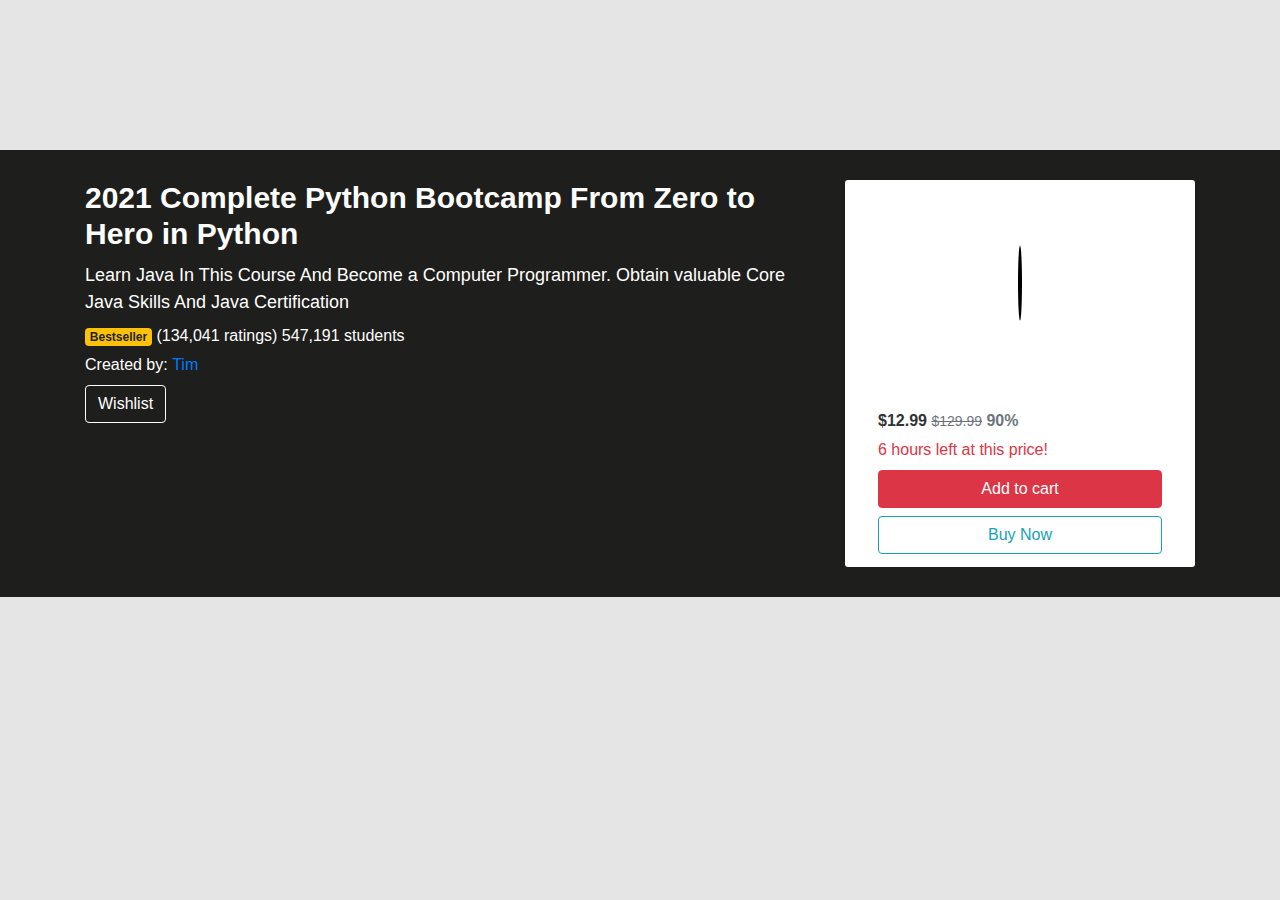
==== single-view.html @ a7504bac "inital commit" ====
<!DOCTYPE html>
<html lang="en">

<head>
  <meta charset="UTF-8">
  <meta http-equiv="X-UA-Compatible" content="IE=edge">
  <meta name="viewport" content="width=device-width, initial-scale=1.0">
  <title>title</title>
  <link rel="stylesheet" href="./assets/css/bootstrap.min.css">
  <link href="https://vjs.zencdn.net/7.10.2/video-js.css" rel="stylesheet" />
  <link rel="stylesheet" href="./assets/css/style.css">
</head>

<body>

  <main class="detail-view">
    <div class="container">
      <div class="row">
        <div class="col-md-8">
          <article class="item-detail item-detail--single">
            <h2 class="item-detail__title">2021 Complete Python Bootcamp From Zero to Hero in Python</h2>
            <p class="item-detail__desc">Learn Java In This Course And Become a Computer Programmer. Obtain valuable
              Core Java Skills And Java Certification</p>
            <p class="item-detail__stars">
              <span class="badge badge-warning">Bestseller</span>
              <span><i class="far fa-star"></i></span>
              <span><i class="far fa-star"></i></span>
              <span><i class="far fa-star"></i></span>
              <span><i class="far fa-star"></i></span>
              <span><i class="far fa-star"></i></span>
              <span> (134,041 ratings)
                547,191 students</span>
            </p>
            <p class="item-detail__created-by mb-2">Created by: <a href="#!">Tim</a></p>
            <button class="btn wishlist-btn">Wishlist</button>
          </article>
        </div>
        <div class="col-md-4">
          <a href="#!" class="video-preview">
            <figure class="video-preview__figure">
              <img src="https://picsum.photos/200" class="img-fluid" alt="">
              <span class="play-btn"><i class="fas fa-play-circle"></i></span>
              <p class="preview-text">Preview This Course</p>
            </figure>
            <article class="video-preview__detail item-detail">
              <p class="item-detail__dollar">$12.99 <del class="text-muted">$129.99</del> <span
                  class="text-muted">90%</span></p>
              <p class="text-danger mb-2"><span><i class="far fa-clock"></i></span> 6 hours left at this price!</p>

              <button class="btn btn-danger btn-block mb-2">Add to cart</button>
              <button class="btn btn-outline-info btn-block">Buy Now</button>
            </article>
          </a>

          <!-- <video id="my-video" class="video-js" controls preload="auto" width="640" height="264"
            poster="MY_VIDEO_POSTER.jpg" data-setup="{}">
            <source src="./assets/video/placeholder-video.mp4" type="video/mp4" />
            <p class="vjs-no-js">
              To view this video please enable JavaScript, and consider upgrading to a
              web browser that
              <a href="https://videojs.com/html5-video-support/" target="_blank">supports HTML5 video</a>
            </p>
          </video> -->

        </div>
      </div>
    </div>
  </main>

  <script src="./assets/js/jQuery-v3.5.1 .js"></script>
  <script src="https://vjs.zencdn.net/7.10.2/video.min.js"></script>
  <script src="https://kit.fontawesome.com/67b4130b51.js" crossorigin="anonymous"></script>
  <script src="./assets/js/bootstrap.min.js"></script>
  <script src="./assets/js/main.js"></script>
</body>

</html>
---- assets/css/style.css ----
h1,
h2,
h3,
h4,
h5,
h6,
p {
  margin-bottom: 0;
}

ul {
  margin: 0;
  padding: 0;
}

ul li {
  list-style: none;
}

a {
  display: inline-block;
}
a:hover {
  text-decoration: none;
}

body {
  font-size: 16px;
  background-color: #e5e5e5;
}
/* ---------------------------------------------------------------------------------------------- */

main {
  margin-top: 150px;
}

.slide-item {
  padding: 5px;
  background-color: #fff;
}

.slide-item__figure {
  width: 100%;
  height: 150px;
  overflow: hidden;
  margin-bottom: 15px;
  background-color: #fff;
}

.item-detail__title,
.item-detail__author,
.item-detail__stars,
.item-detail__dollar {
  margin-bottom: 5px;
}

.item-detail__title {
  color: #333;
  font-size: 18px;
  font-weight: bold;
}

.item-detail__author {
  font-size: 13px;
}

.item-detail__dollar {
  font-weight: bold;
  color: #333;
}

.item-detail__dollar del {
  font-size: 14px;
  font-weight: normal;
}

.item-detail__stars i {
  color: orange;
}

/* ------- Slider Nav -------- */

.owl-carousel .owl-nav button.owl-next,
.owl-carousel .owl-nav button.owl-prev {
  height: 40px;
  width: 40px;
  position: absolute;
  top: 50%;
  margin-top: -20px;
  background-color: #fff;
  box-shadow: 0 3px 5px rgba(0, 0, 0, 0.2);
  border-radius: 50%;
  line-height: 40px;
}

.owl-carousel .owl-nav button i {
  font-size: 20px;
  font-weight: bold;
  color: #1ab564;
  line-height: 40px;
}

.owl-prev {
  left: -42px;
}

.owl-next {
  right: -42px;
}

/* ------------------------------ Single view ---------- */
.wishlist-btn {
  border: 1px solid #fff;
  color: #fff;
  background-color: transparent;
}
.detail-view {
  background-color: #1e1e1c;
  padding: 30px 0px;
}

.item-detail--single {
  color: #fff;
}

.item-detail--single .item-detail {
  color: #fff;
}

.item-detail--single .item-detail__title {
  color: #fff;
  font-size: 30px;
  margin-bottom: 10px;
}

.item-detail--single .item-detail__desc {
  color: #fff;
  font-size: 18px;
  margin-bottom: 8px;
}

.video-preview {
  background-color: #fff;
  width: 100%;
  border-radius: 3px;
  padding: 3px;
}
.video-preview__figure {
  height: 200px;
  overflow: hidden;
}

.video-preview__figure img {
  width: 100%;
}

.video-preview__detail {
  padding: 10px 30px;
}

.video-preview__figure {
  position: relative;
}

.video-preview__figure .play-btn {
  position: absolute;
  left: 50%;
  top: 50%;
  color: #fff;
  transform: translate(-50%, -50%);
  background-color: #000;
  border-radius: 50%;
}

.video-preview__figure .play-btn i {
  font-size: 50px;
  padding: 2px;
}
.preview-text {
  color: #fff;
  font-size: 18px;
  font-weight: bold;
  text-align: center;
  position: absolute;
  bottom: 0;
  left: 50%;
  transform: translateX(-50%);
}
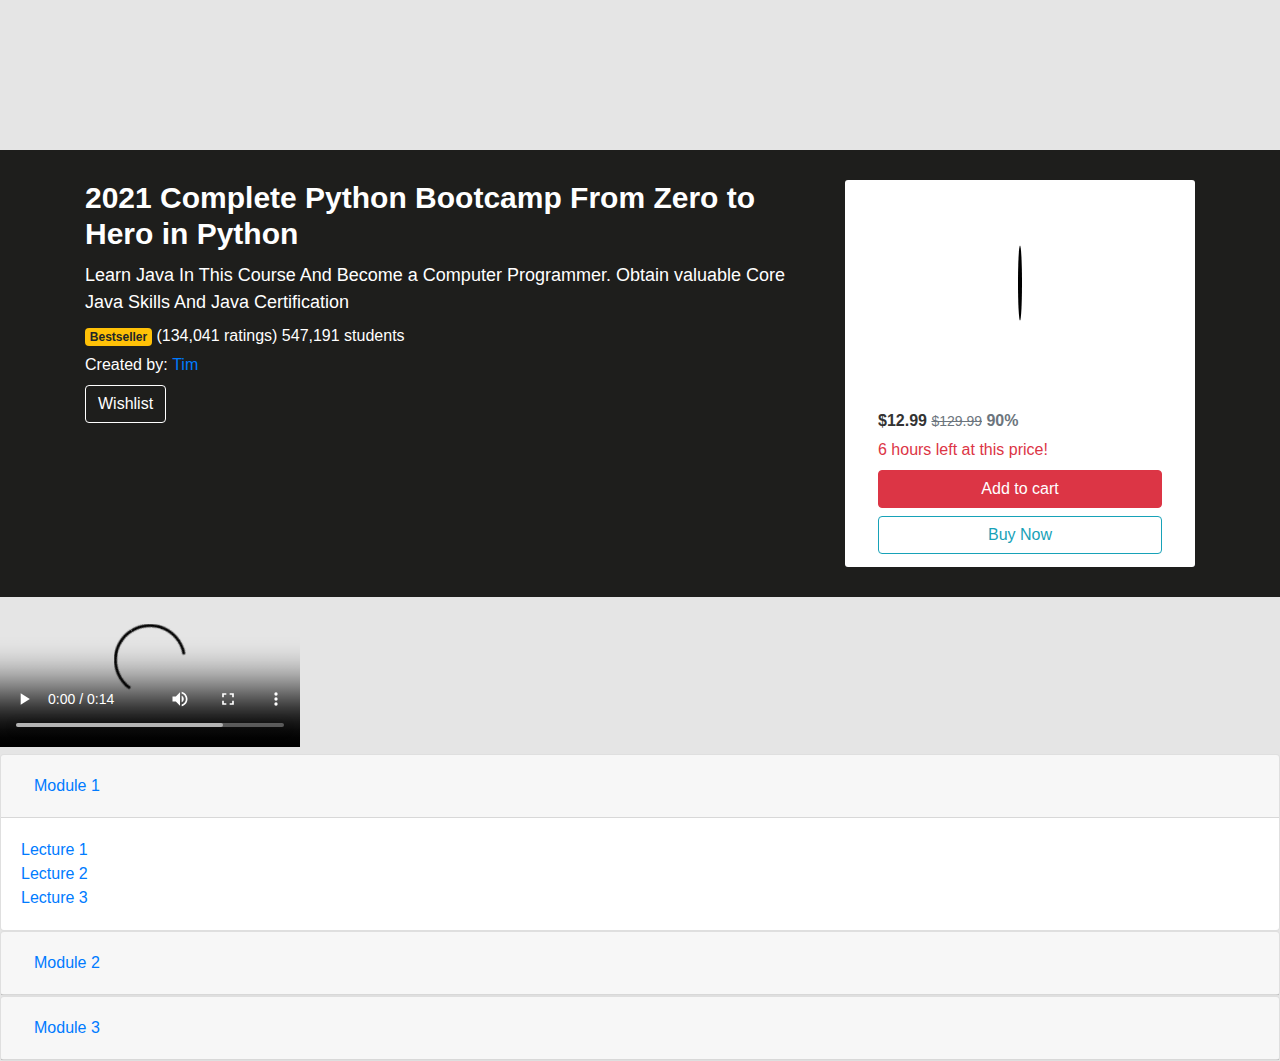
==== commit e06c2c29: "responsive player" ====
--- a/single-view.html
+++ b/single-view.html
@@ -9,6 +9,7 @@
   <link rel="stylesheet" href="./assets/css/bootstrap.min.css">
   <link href="https://vjs.zencdn.net/7.10.2/video-js.css" rel="stylesheet" />
   <link rel="stylesheet" href="./assets/css/style.css">
+  <link rel="stylesheet" href="./assets/css/responsive.css">
 </head>
 
 <body>
@@ -16,7 +17,7 @@
   <main class="detail-view">
     <div class="container">
       <div class="row">
-        <div class="col-md-8">
+        <div class="col-lg-8 mb-3 mb-lg-0">
           <article class="item-detail item-detail--single">
             <h2 class="item-detail__title">2021 Complete Python Bootcamp From Zero to Hero in Python</h2>
             <p class="item-detail__desc">Learn Java In This Course And Become a Computer Programmer. Obtain valuable
@@ -35,11 +36,11 @@
             <button class="btn wishlist-btn">Wishlist</button>
           </article>
         </div>
-        <div class="col-md-4">
-          <a href="#!" class="video-preview">
+        <div class="col-lg-4">
+          <a href="#!" class="video-preview" id="playVideo">
             <figure class="video-preview__figure">
               <img src="https://picsum.photos/200" class="img-fluid" alt="">
-              <span class="play-btn"><i class="fas fa-play-circle"></i></span>
+              <span class="play-btn" id="playBtn"><i class="fas fa-play-circle"></i></span>
               <p class="preview-text">Preview This Course</p>
             </figure>
             <article class="video-preview__detail item-detail">
@@ -52,20 +53,86 @@
             </article>
           </a>
 
-          <!-- <video id="my-video" class="video-js" controls preload="auto" width="640" height="264"
-            poster="MY_VIDEO_POSTER.jpg" data-setup="{}">
-            <source src="./assets/video/placeholder-video.mp4" type="video/mp4" />
-            <p class="vjs-no-js">
-              To view this video please enable JavaScript, and consider upgrading to a
-              web browser that
-              <a href="https://videojs.com/html5-video-support/" target="_blank">supports HTML5 video</a>
-            </p>
-          </video> -->
-
         </div>
       </div>
     </div>
   </main>
+
+  
+  <div class="popup-video" id="popupWrap">
+    <div id="closeBtn"><i class="fas fa-window-close"></i></div>
+    <div class="popup-video__player">
+      <video id="my-video" class="video-js" controls preload="auto"
+        poster="MY_VIDEO_POSTER.jpg" data-setup="{}">
+        <source src="./assets/video/placeholder-video.mp4" type="video/mp4" />
+        <p class="vjs-no-js">
+          To view this video please enable JavaScript, and consider upgrading to a
+          web browser that
+          <a href="https://videojs.com/html5-video-support/" target="_blank">supports HTML5 video</a>
+        </p>
+      </video>
+    </div>
+
+    <div class="popup-video__playlist">
+      <div id="accordion">
+        <div class="card">
+          <div class="card-header" id="headingOne">
+            <h5 class="mb-0">
+              <button class="btn btn-link" data-toggle="collapse" data-target="#collapseOne" aria-expanded="true" aria-controls="collapseOne">
+                Module 1
+              </button>
+            </h5>
+          </div>
+      
+          <div id="collapseOne" class="collapse show" aria-labelledby="headingOne" data-parent="#accordion">
+            <div class="card-body">
+              <ul class="lecture-list">
+                <li class="lecture-list__item"><a href="#"> Lecture 1 </a></li>
+                <li class="lecture-list__item"><a href="#"> Lecture 2 </a></li>
+                <li class="lecture-list__item"><a href="#"> Lecture 3 </a></li>
+              </ul>
+            </div>
+          </div>
+        </div>
+        <div class="card">
+          <div class="card-header" id="headingTwo">
+            <h5 class="mb-0">
+              <button class="btn btn-link collapsed" data-toggle="collapse" data-target="#collapseTwo" aria-expanded="false" aria-controls="collapseTwo">
+                Module 2
+              </button>
+            </h5>
+          </div>
+          <div id="collapseTwo" class="collapse" aria-labelledby="headingTwo" data-parent="#accordion">
+            <div class="card-body">
+              <ul class="lecture-list">
+                <li class="lecture-list__item"><a href="#"> Lecture 1 </a></li>
+                <li class="lecture-list__item"><a href="#"> Lecture 2 </a></li>
+                <li class="lecture-list__item"><a href="#"> Lecture 3 </a></li>
+              </ul>
+            </div>
+          </div>
+        </div>
+        <div class="card">
+          <div class="card-header" id="headingThree">
+            <h5 class="mb-0">
+              <button class="btn btn-link collapsed" data-toggle="collapse" data-target="#collapseThree" aria-expanded="false" aria-controls="collapseThree">
+                Module 3
+              </button>
+            </h5>
+          </div>
+          <div id="collapseThree" class="collapse" aria-labelledby="headingThree" data-parent="#accordion">
+            <div class="card-body">
+              <ul class="lecture-list">
+                <li class="lecture-list__item"><a href="#"> Lecture 1 </a></li>
+                <li class="lecture-list__item"><a href="#"> Lecture 2 </a></li>
+                <li class="lecture-list__item"><a href="#"> Lecture 3 </a></li>
+              </ul>
+            </div>
+          </div>
+        </div>
+      </div>
+    </div>
+  </div>
 
   <script src="./assets/js/jQuery-v3.5.1 .js"></script>
   <script src="https://vjs.zencdn.net/7.10.2/video.min.js"></script>
--- a/assets/css/responsive.css
+++ b/assets/css/responsive.css
@@ -0,0 +1,86 @@
+/* Large Device lg */
+@media only screen and (min-width: 992px) and (max-width: 1199px) {
+  .popup-video{
+    width: 800px;
+    overflow: auto;
+    clear: both;
+  }
+  .popup-video__player{
+    width: 800px;
+  }
+
+  .popup-video__player div, 
+  .popup-video__player video{
+    width: 800px !important;
+  }
+  
+  .popup-video__playlist{
+    width: 100%;
+  }
+
+}
+
+/* Medium Device md */
+@media only screen and (min-width: 768px) and (max-width: 991px) {
+
+  .popup-video{
+    width: 600px;
+    overflow: auto;
+    clear: both;
+  }
+  .popup-video__player{
+    width: 600px;
+  }
+  .popup-video__player div, 
+  .popup-video__player video{
+    width: 600px;
+  }
+  
+  .popup-video__playlist{
+    float: left;
+    width: 100%
+  }
+
+}
+
+/* Medium To Extra Small Device */
+@media only screen and (max-width: 767px) {
+  .popup-video{
+    width: 90%;
+    overflow: auto;
+    clear: both;
+  }
+  .popup-video__player{
+    width: 90%;
+  }
+  /* .video-js .vjs-volume-panel,
+  .popup-video__player .vjs-control-bar, */
+
+  button[class*="vjs"],
+  div[class*="vjs"]{
+    width: auto;
+  }
+  
+  .popup-video__player div, 
+  .popup-video__player video{
+    width: 90%;
+  }
+
+
+  .popup-video__playlist{
+    float: left;
+    width: 100%
+  }
+
+}
+
+/* Small Device sm */
+@media only screen and (min-width: 576px) and (max-width: 767px) {
+
+}
+
+/* Extra Small device */
+@media only screen and (max-width: 575px) {
+  
+
+}
